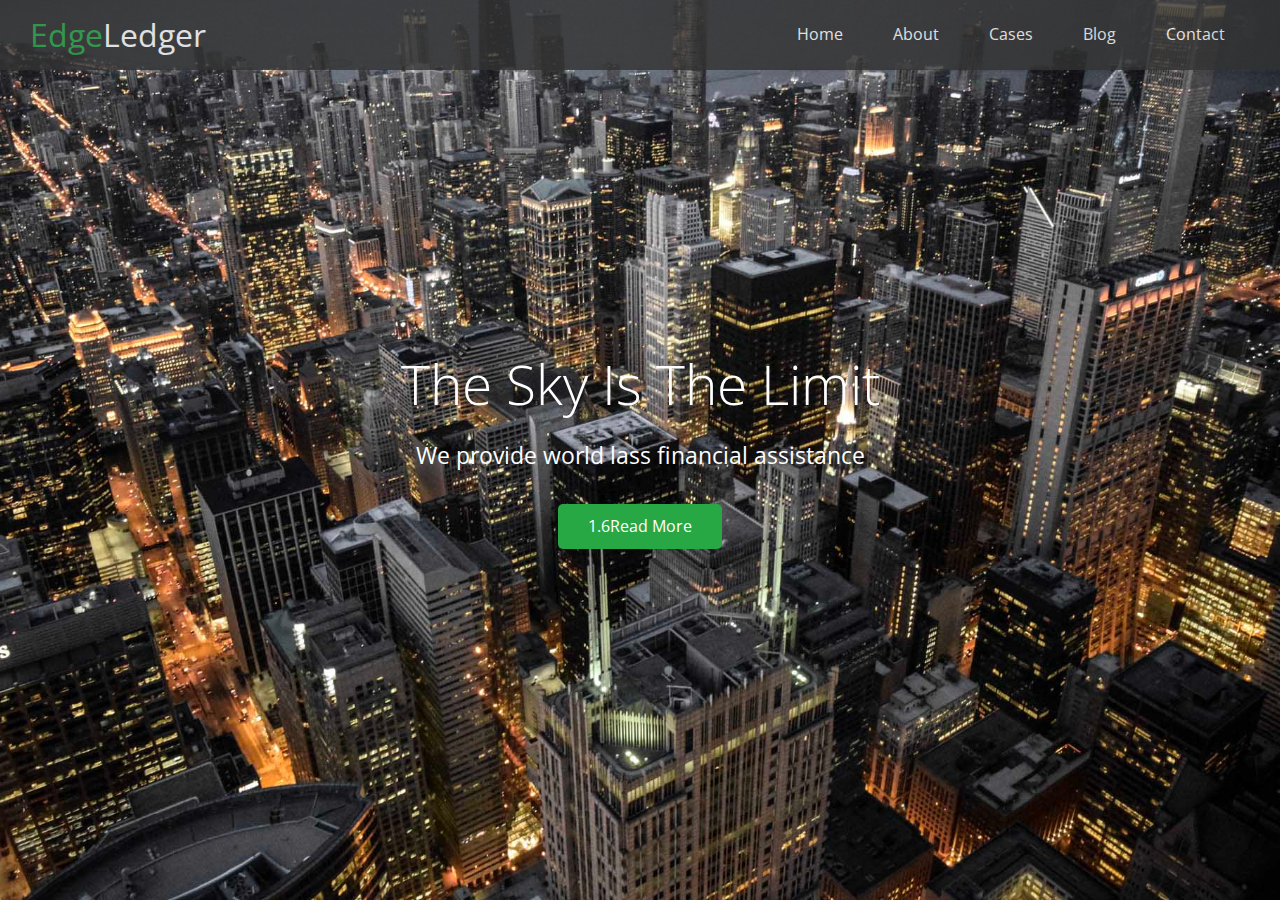
==== index.html @ 5b10a003 "Adding home page html and css" ====
<!DOCTYPE html>
<html lang="en">

<head>
    <meta charset="UTF-8">
    <meta name="viewport" content="width=device-width, initial-scale=1.0">
    <link rel="stylesheet" href="https://cdnjs.cloudflare.com/ajax/libs/font-awesome/5.15.1/css/all.min.css"
        integrity="sha512-+4zCK9k+qNFUR5X+cKL9EIR+ZOhtIloNl9GIKS57V1MyNsYpYcUrUeQc9vNfzsWfV28IaLL3i96P9sdNyeRssA=="
        crossorigin="anonymous" />
    <link rel="stylesheet" href="./css/utility.css">
    <link rel="stylesheet" href="./css/style.css">
    <title>EdgeLedger || Home</title>
</head>

<body>
    <header class="hero">
        <div id="navbar" class="navbar">
            <h1 class="logo">
                <span class="text-primary"><i class="fas fa-book-open"></i> Edge</span>Ledger
            </h1>
            <nav>
                <ul>
                    <li><a href="#home">Home</a></li>
                    <li><a href="#about">About</a></li>
                    <li><a href="#cases">Cases</a></li>
                    <li><a href="#blog">Blog</a></li>
                    <li><a href="#contact">Contact</a></li>
                </ul>
            </nav>
        </div>

        <div class="content">
            <h1>The Sky Is The Limit</h1>
            <p>We provide world lass financial assistance</p>
            <a href="#about" class="btn"><i class="fas fa-chevron-right"></i> 1.6Read More</a>
        </div>
    </header>
</body>

</html>
---- css/utility.css ----
/* text colors */

.text-primary {
    color: #28a745;
}

.text-secondary {
    color: #0284d0;
}

.btn {
    cursor: pointer;
    display: inline-block;
    padding: 10px 30px;
    color: #fff;
    background-color: #28a745;
    border: none;
    border-radius: 5px;
}

.btn:hover {
    opacity: 0.9;
}

.btn-primary {
    background-color: #28a745;
    color: #fff;
}
.btn-secondary {
    background-color: #0284d0;
    color: #fff;
}
.btn-dark {
    background-color: #333;
    color: #fff;
}
.btn-light {
    background-color: #f4f4f4;
    color: #333;
}
---- css/style.css ----
@import url('https://fonts.googleapis.com/css2?family=Open+Sans:wght@300;400&display=swap');

*{
    margin: 0;
    padding: 0;
    box-sizing: border-box;
}

body {
    font-family: "Open Sans", sans-serif;
    background: #ffffff;
    color: #333;
    line-height: 1.6;
}

ul {
    list-style: none;
}

a {
    color: #333;
    text-decoration: none;
}

h1, h2 {
    font-weight: 300;
    line-height: 1.2;
}

p {
    margin: 10px 0;
}

img {
    width: 100%;
}

/* NAVBAR */

.navbar {
    display: flex;
    align-items: center;
    justify-content: space-between;
    background: #333;
    color: #fff;
    opacity: 0.8;
    width: 100%;
    height: 70px;
    position: fixed;
    top: 0px;
    padding: 0 30px;
}

.navbar a {
    color: #fff;
    padding: 10px 20px;
    margin: 0 5px;
}

.navbar a:hover {
    border-bottom: #28a745 2px solid;
}

.navbar ul {
    display: flex;
}

.navbar .logo {
    font-weight: 400;
}

/* HEADER */

.hero {
    background: url("../img/home/showcase.jpg") no-repeat center center/cover;
    height: 100vh;
    position: relative;
    color: #fff;
}

.hero .content {
    display: flex;
    flex-direction: column;
    align-items: center;
    justify-content: center;
    height: 100%;
    padding: 0 20px;
}

.hero .content h1 {
    font-size: 55px;
}

.hero .content p {
    font-size: 23px;
    max-width: 600px;
    margin: 20px 0 30px;
}

.hero::before {
    background-color: none;
}
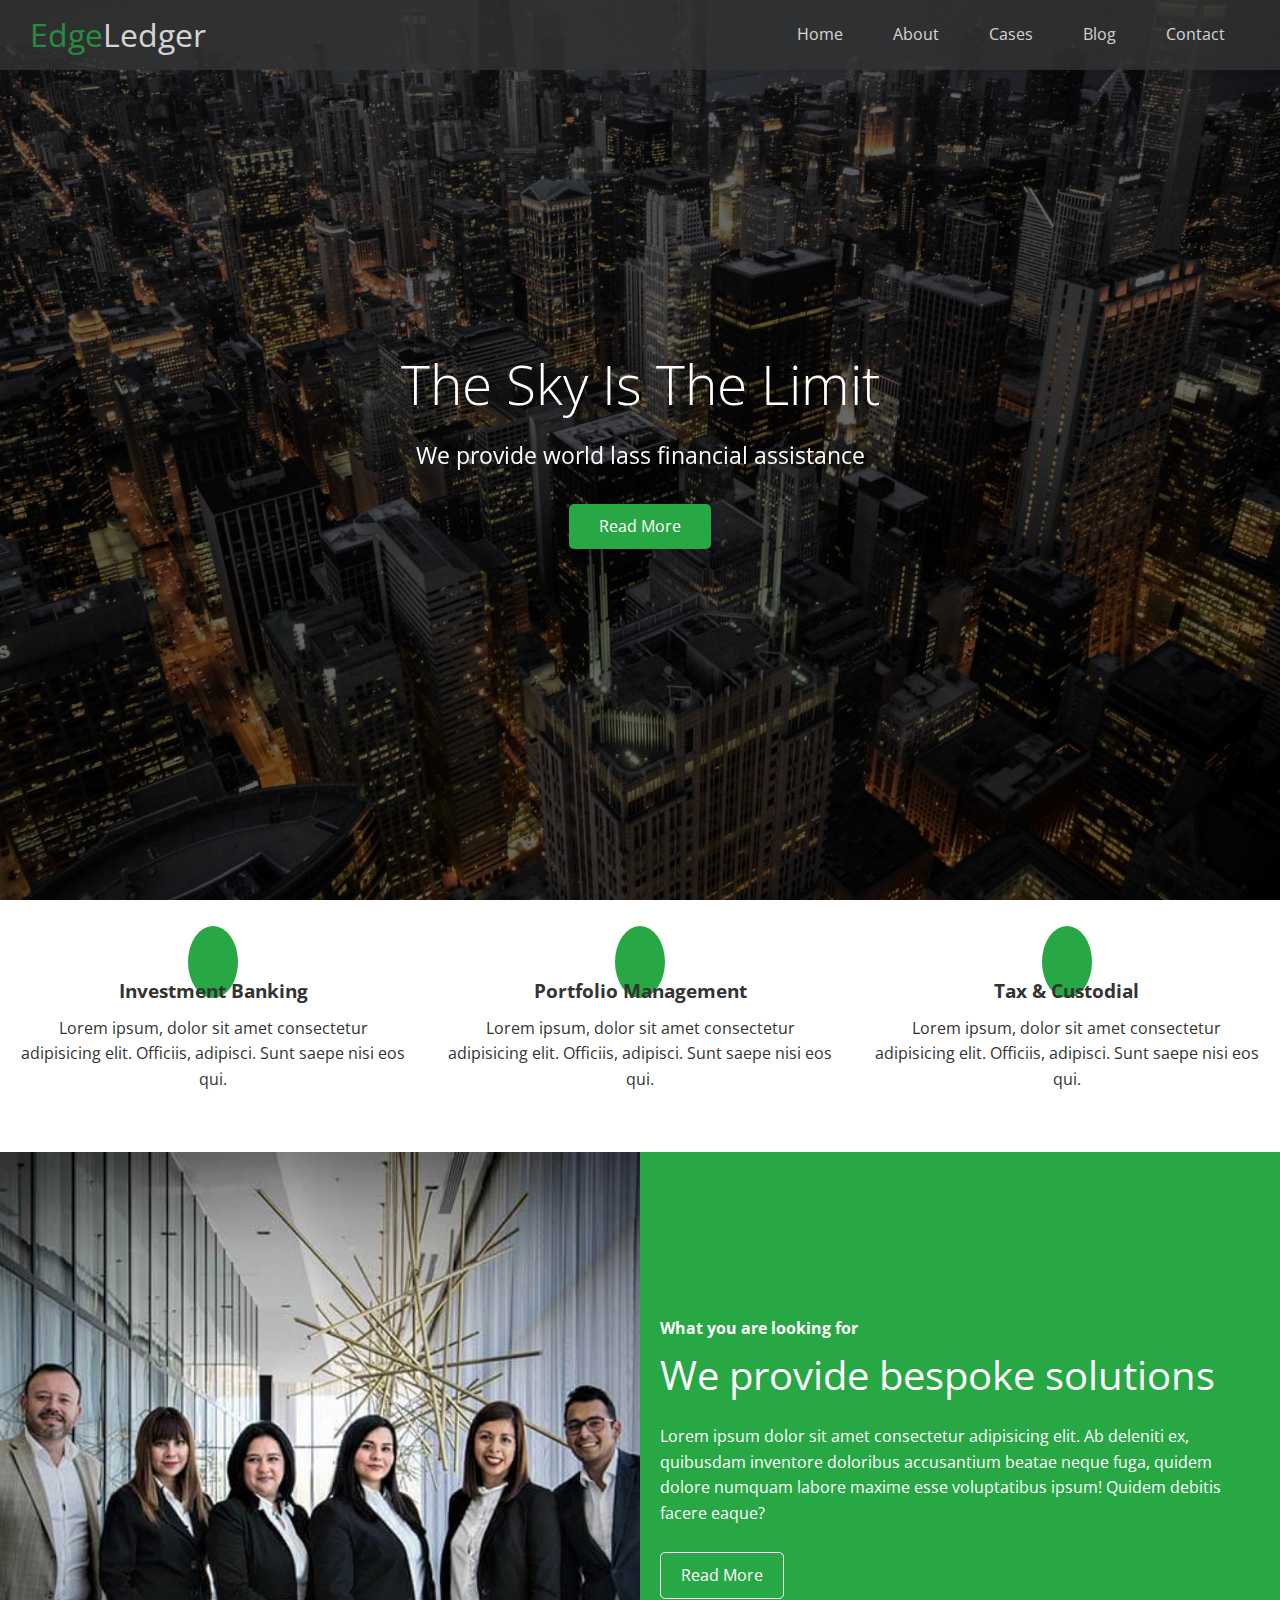
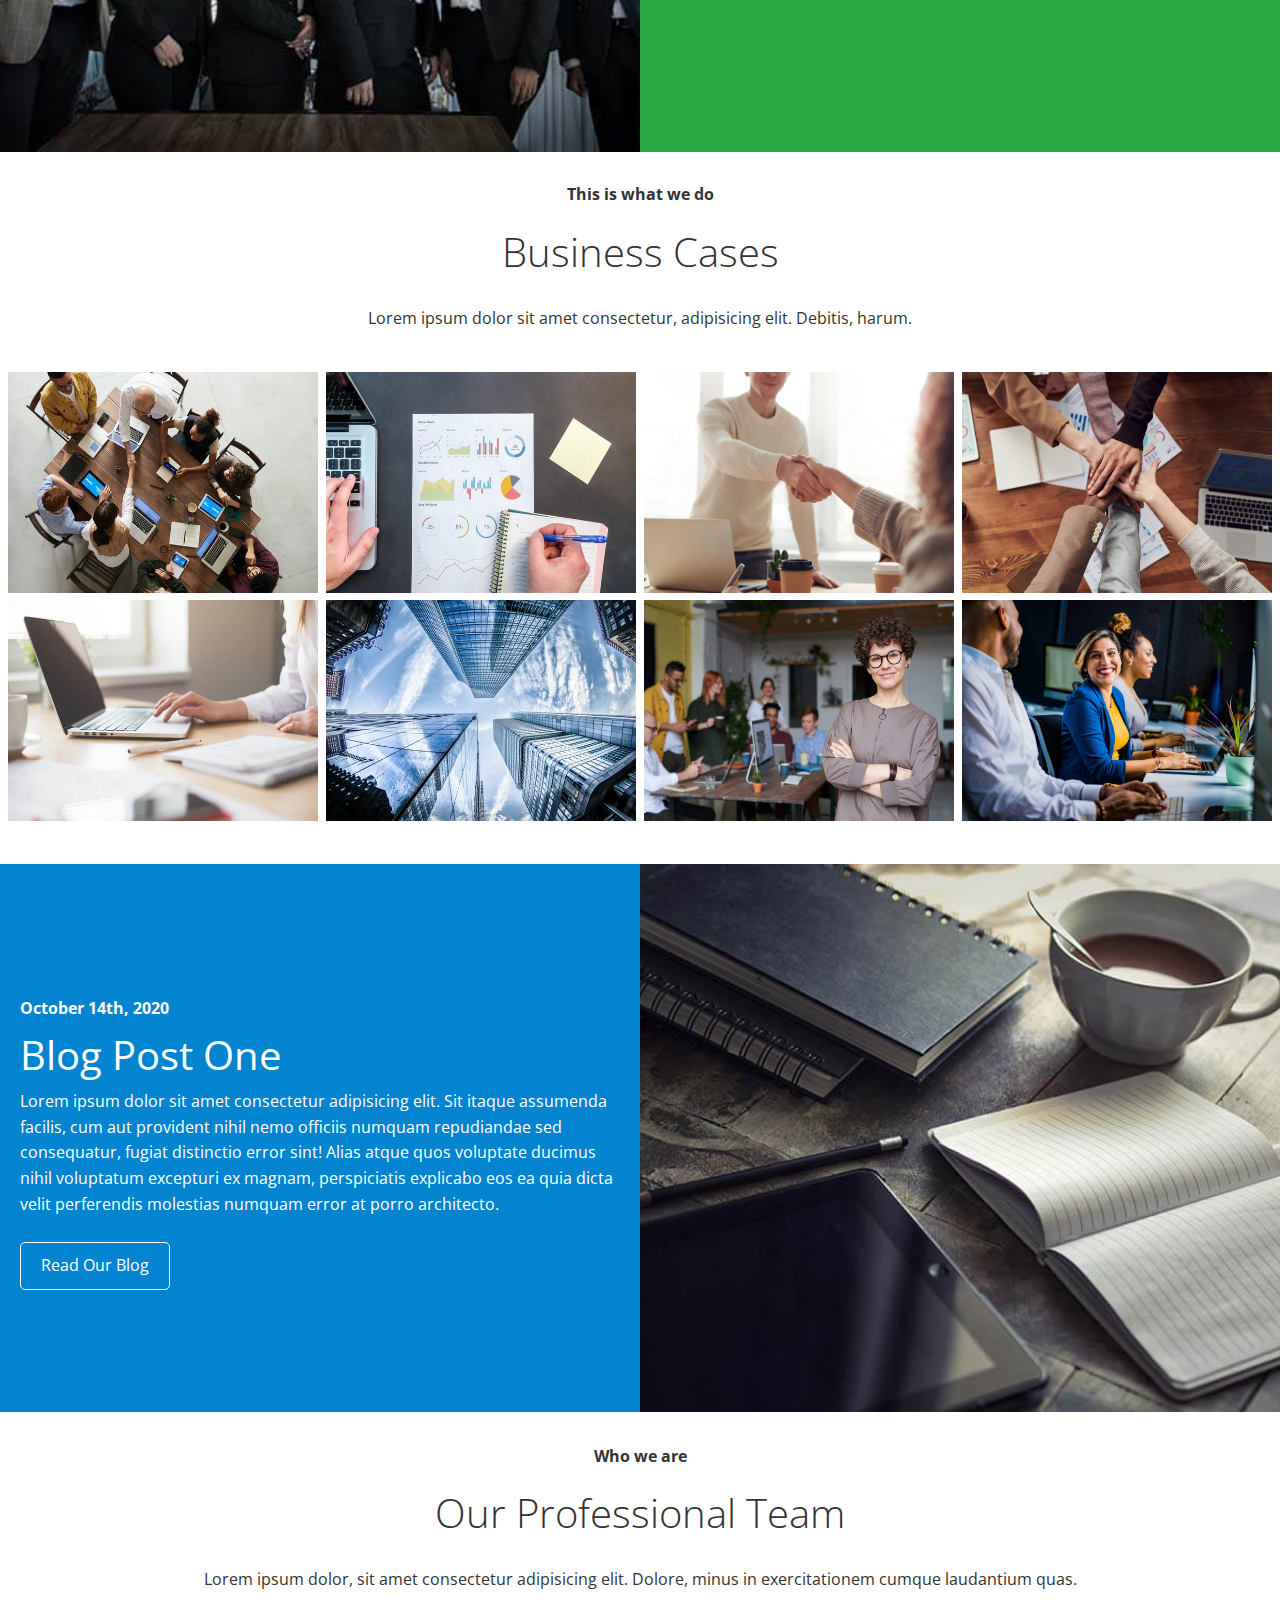
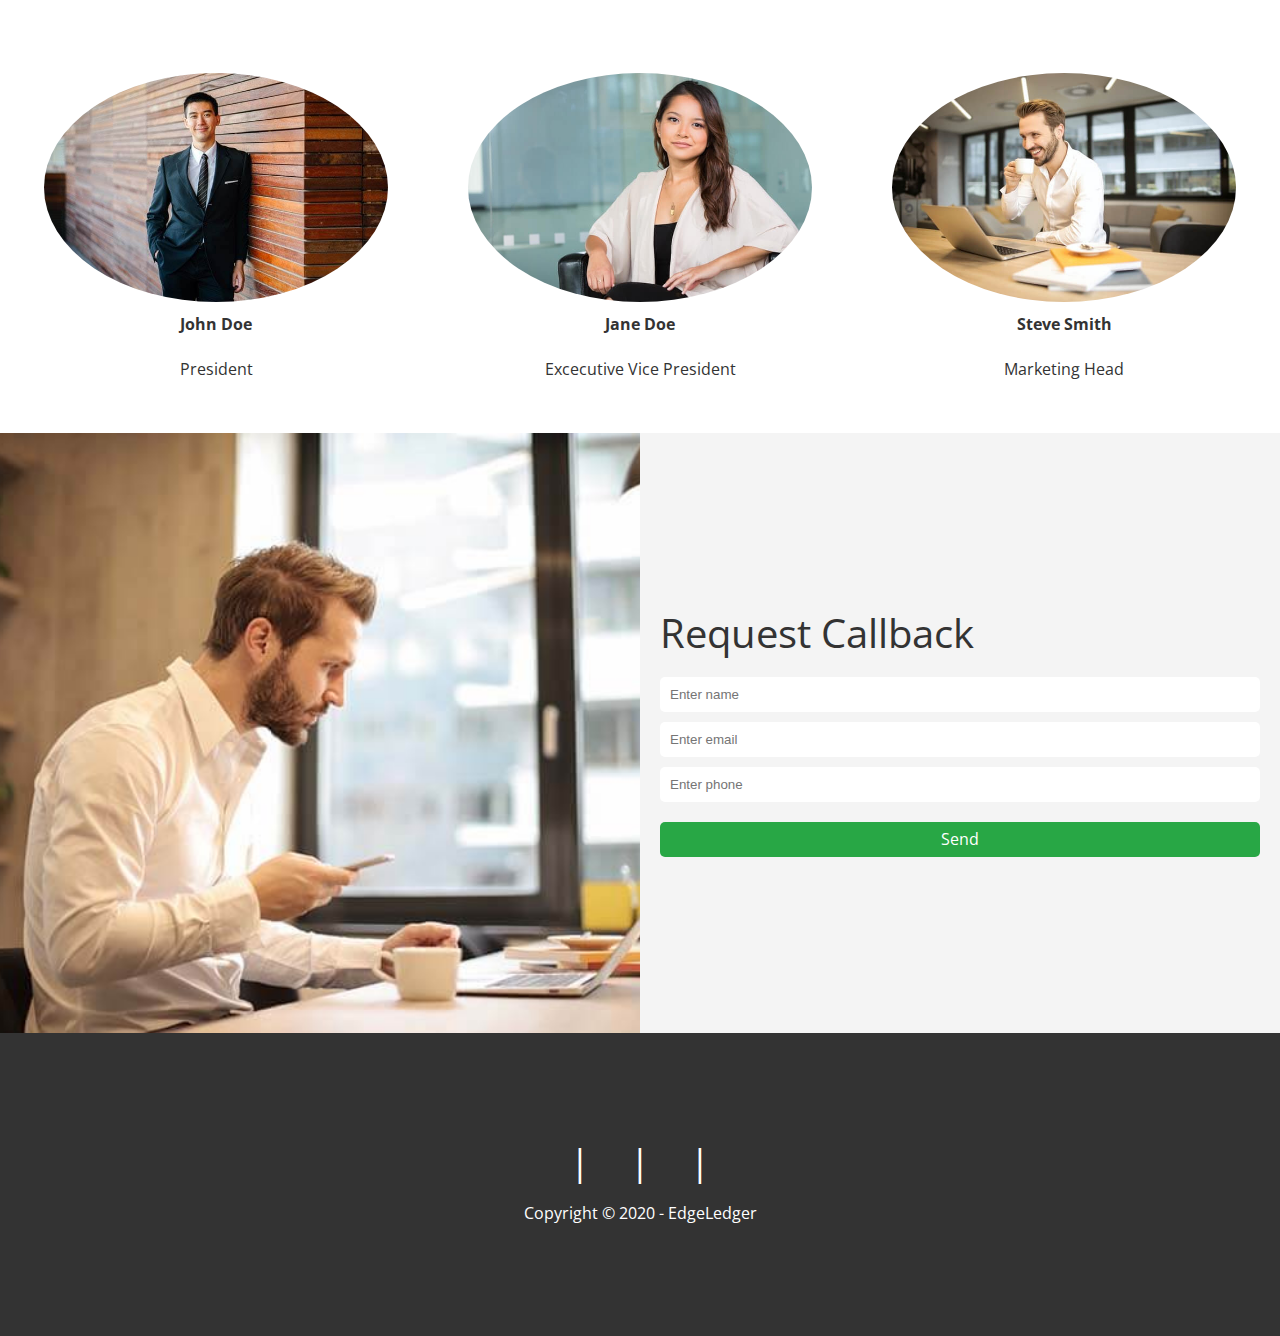
==== commit b1c4b7ad: "Finished the home page html and css" ====
--- a/index.html
+++ b/index.html
@@ -13,28 +13,164 @@
 </head>
 
 <body>
-    <header class="hero">
-        <div id="navbar" class="navbar">
-            <h1 class="logo">
-                <span class="text-primary"><i class="fas fa-book-open"></i> Edge</span>Ledger
-            </h1>
-            <nav>
-                <ul>
-                    <li><a href="#home">Home</a></li>
-                    <li><a href="#about">About</a></li>
-                    <li><a href="#cases">Cases</a></li>
-                    <li><a href="#blog">Blog</a></li>
-                    <li><a href="#contact">Contact</a></li>
-                </ul>
-            </nav>
+    <main>
+        <header class="hero">
+            <div id="navbar" class="navbar">
+                <h1 class="logo">
+                    <span class="text-primary"><i class="fas fa-book-open"></i> Edge</span>Ledger
+                </h1>
+                <nav>
+                    <ul>
+                        <li><a href="#home">Home</a></li>
+                        <li><a href="#about">About</a></li>
+                        <li><a href="#cases">Cases</a></li>
+                        <li><a href="#blog">Blog</a></li>
+                        <li><a href="#contact">Contact</a></li>
+                    </ul>
+                </nav>
+            </div>
+
+            <div class="content">
+                <h1>The Sky Is The Limit</h1>
+                <p>We provide world lass financial assistance</p>
+                <a href="#about" class="btn"><i class="fas fa-chevron-right"></i> Read More</a>
+            </div>
+        </header>
+
+        <section class="middle-section">
+            <div class="box">
+                <div class="box-img">
+                    <i class="fas fa-university fa-2x icon"></i>
+                </div>
+                <h3>Investment Banking</h3>
+                <p>Lorem ipsum, dolor sit amet consectetur adipisicing elit. Officiis, adipisci. Sunt saepe nisi eos
+                    qui.
+                </p>
+            </div>
+            <div class="box">
+                <div class="box-img">
+                    <i class="fas fa-book-reader fa-2x icon"></i>
+                </div>
+                <h3>Portfolio Management</h3>
+                <p>Lorem ipsum, dolor sit amet consectetur adipisicing elit. Officiis, adipisci. Sunt saepe nisi eos
+                    qui.
+                </p>
+            </div>
+            <div class="box">
+                <div class="box-img">
+                    <i class="fas fa-pencil-alt fa-2x icon"></i>
+                </div>
+                <h3>Tax & Custodial</h3>
+                <p>Lorem ipsum, dolor sit amet consectetur adipisicing elit. Officiis, adipisci. Sunt saepe nisi eos
+                    qui.
+                </p>
+            </div>
+        </section>
+
+        <section class="info">
+            <div class="info-img"></div>
+            <div class="info-content">
+                <p>What you are looking for</p>
+                <h1>We provide bespoke solutions</h1>
+                <p>Lorem ipsum dolor sit amet consectetur adipisicing elit. Ab deleniti ex, quibusdam inventore
+                    doloribus
+                    accusantium beatae neque fuga, quidem dolore numquam labore maxime esse voluptatibus ipsum! Quidem
+                    debitis facere eaque?</p>
+                <a href="#about" class="btn-outline"><i class="fas fa-chevron-right"></i> Read More</a>
+            </div>
+        </section>
+
+        <section id="cases" class="cases flex-grid section-padding">
+            <header class="section-header">
+                <h4>This is what we do</h4>
+                <h2>Business Cases</h2>
+                <p>Lorem ipsum dolor sit amet consectetur, adipisicing elit. Debitis, harum.</p>
+            </header>
+            <div class="row">
+                <div class="column">
+                    <img src="./img/cases/cases1.jpg" alt="case">
+                    <img src="./img/cases/cases2.jpg" alt="case">
+                </div>
+                <div class="column">
+                    <img src="./img/cases/cases3.jpg" alt="case">
+                    <img src="./img/cases/cases4.jpg" alt="case">
+                </div>
+                <div class="column">
+                    <img src="./img/cases/cases5.jpg" alt="case">
+                    <img src="./img/cases/cases6.jpg" alt="case">
+                </div>
+                <div class="column">
+                    <img src="./img/cases/cases7.jpg" alt="case">
+                    <img src="./img/cases/cases8.jpg" alt="case">
+                </div>
+            </div>
+        </section>
+
+        <section id="blog" class="blog">
+            <div class="blog-content">
+                <p>October 14th, 2020</p>
+                <h1>Blog Post One</h1>
+                <p>Lorem ipsum dolor sit amet consectetur adipisicing elit. Sit itaque assumenda facilis, cum aut
+                    provident
+                    nihil nemo officiis numquam repudiandae sed consequatur, fugiat distinctio error sint! Alias atque
+                    quos
+                    voluptate ducimus nihil voluptatum excepturi ex magnam, perspiciatis explicabo eos ea quia dicta
+                    velit
+                    perferendis molestias numquam error at porro architecto.</p>
+                <a href="#blog" class="btn-outline"><i class="fas fa-chevron-right"></i> Read Our Blog</a>
+            </div>
+            <div class="blog-img"></div>
+        </section>
+
+        <section id="team" class="team section-padding">
+            <header class="section-header">
+                <h4>Who we are</h4>
+                <h2>Our Professional Team</h2>
+                <p>Lorem ipsum dolor, sit amet consectetur adipisicing elit. Dolore, minus in exercitationem cumque
+                    laudantium quas.</p>
+            </header>
+            <div class="team-row">
+                <div class="team-column">
+                    <img src="./img/team/person1.jpg" alt="team">
+                    <p>John Doe</p>
+                    <p>President</p>
+                </div>
+                <div class="team-column">
+                    <img src="./img/team/person2.jpg" alt="team">
+                    <p>Jane Doe</p>
+                    <p>Excecutive Vice President</p>
+                </div>
+                <div class="team-column">
+                    <img src="./img/team/person3.jpg" alt="team">
+                    <p>Steve Smith</p>
+                    <p>Marketing Head</p>
+                </div>
+            </div>
+        </section>
+
+        <section id="contact" class="info">
+            <div class="contact-img"></div>
+            <div class="contact-content">
+                <h1>Request Callback</h1>
+                <input type="text" placeholder="Enter name">
+                <input type="email" placeholder="Enter email">
+                <input type="text" placeholder="Enter phone">
+                <a href="#about">Send</a>
+            </div>
+        </section>
+    </main>
+    <footer class="footer bg-dark">
+        <div class="social">
+            <a href="#"><i class="fab fa-facebook fa-3x"></i></a>
+            <p>|</p>
+            <a href="#"><i class="fab fa-twitter fa-3x"></i></a>
+            <p>|</p>
+            <a href="#"><i class="fab fa-youtube fa-3x"></i></a>
+            <p>|</p>
+            <a href="#"><i class="fab fa-linkedin fa-3x"></i></a>
         </div>
-
-        <div class="content">
-            <h1>The Sky Is The Limit</h1>
-            <p>We provide world lass financial assistance</p>
-            <a href="#about" class="btn"><i class="fas fa-chevron-right"></i> 1.6Read More</a>
-        </div>
-    </header>
+        <p>Copyright &copy; 2020 - EdgeLedger</p>
+    </footer>
 </body>
 
 </html>--- a/css/utility.css
+++ b/css/utility.css
@@ -37,4 +37,15 @@
 .btn-light {
     background-color: #f4f4f4;
     color: #333;
+}
+
+.btn-outline {
+    background-color: transparent;
+    color: #fff;
+    border: 1px solid #fff;
+}
+
+.bg-dark {
+    background: #333;
+    color: #fff;
 }--- a/css/style.css
+++ b/css/style.css
@@ -98,5 +98,265 @@
 }
 
 .hero::before {
-    background-color: none;
-}
+    content: "";
+    position: absolute;
+    top: 0;
+    left: 0;
+    width: 100%;
+    height: 100%;
+    background: rgba(0, 0, 0,0.6);
+}
+
+.hero * {
+    z-index: 10;
+}
+
+/*  Middle Section  */
+
+.middle-section {
+    display: flex;
+    align-items: center;
+    justify-content: center;
+    text-align: center;
+    height: 100%;
+}
+
+.middle-section .box {
+    /* text-align: center; */
+    padding: 50px 20px;
+}
+
+.middle-section .box i {
+    background: #28a745;
+    border-radius: 50%;
+    color: #fff;
+    padding: 25px;
+    margin-bottom: 15px;
+}
+
+.middle-section .box h3 {
+    font-weight: bold;
+}
+
+/* Third Section */
+
+.info {
+    display: flex;
+    height: 600px;    
+}
+
+.info .info-img {
+    background: url("../img/home/people.jpg") no-repeat center center/cover;
+    width: 50%;
+    height: 100%;
+}
+
+.info-content {
+    display: flex;
+    flex-direction: column;
+    align-items: flex-start;
+    justify-content: center;
+    background: #28a745;
+    height: 100%;
+    width: 50%;
+    color: #fff;
+    padding: 20px;
+}
+
+.info-content h1 {
+    font-weight: 400;
+    font-size: 40px;
+    margin-bottom: 15px;
+}
+
+.info-content p:first-child {
+    font-weight: bold;
+}
+
+
+.info-content a{
+    padding: 10px 20px;
+    margin-top: 15px;
+    border-radius: 5px;
+}
+
+.info-content a:hover {
+    background-color: #333;
+}
+
+/* Cases */
+
+.section-header {
+    display: flex;
+    flex-direction: column;
+    align-items: center;
+    justify-content: center;
+    padding: 30px;
+}
+
+.section-header h2 {
+    font-size: 40px;
+    margin: 20px 0;
+}
+
+.section-header .section-padding {
+    padding: 20px 20px 40px;
+}
+
+.row .column img {
+    height: 50%;
+}
+
+.row .column img:hover {
+    opacity: 0.7;
+}
+
+.flex-grid .row {
+    display: flex;
+    flex-wrap: wrap;
+    padding: 0 4px;
+}
+
+.flex-grid .column {
+    flex: 25%;
+    max-width: 25%;
+    padding: 0 4px;
+}
+
+/* Blog */
+
+.blog {
+    display: flex;
+    height: 600px;
+    padding: 50px 0 2px;
+}
+
+.blog .blog-img {
+    background: url("../img/home/blog.jpg") no-repeat center center/cover;
+    height: 100%;
+    width: 50%;
+}
+
+.blog .blog-content {
+    display: flex;
+    flex-direction: column;
+    align-items: flex-start;
+    padding: 20px;
+    color: #fff;
+    justify-content: center;
+    width: 50%;
+    background-color: #0284d0;
+}
+
+.blog .blog-content p:first-child {
+    font-weight: bold;
+}
+
+.blog .blog-content h1 {
+    font-weight: 400;
+    font-size: 40px;
+}
+
+.blog .blog-content a {
+    padding: 10px 20px;
+    border-radius: 5px;
+    margin-top: 15px;
+}
+
+/*  Team  */
+
+.team-row {
+    display: flex;
+    align-items: center;
+    justify-content: center;
+    padding: 0 4px;
+}
+
+.team-row .team-column {
+    padding: 40px;
+}
+
+.team-row .team-column img {
+    border-radius: 50%;
+}
+
+.team-column {
+    display: flex;
+    flex-direction: column;
+    align-items: center;
+    justify-content: center;
+}
+
+.team-column p:first-of-type {
+    font-weight: bold;
+}
+
+/*  Contact */
+
+
+#contact .contact-img {
+    background: url("../img/home/contact.jpg") no-repeat center center/cover;
+    width: 50%;
+}
+
+#contact .contact-content {
+    background: #f4f4f4;
+    display: flex;
+    flex-direction: column;
+    align-items: flex-start;
+    justify-content: center;
+    width: 50%;
+    padding: 20px;
+}
+
+#contact .contact-content h1 {
+    font-weight: 400;
+    font-size: 40px;
+    margin-bottom: 15px;
+}
+
+#contact .contact-content input {
+    width: 100%;
+    margin: 5px 0;
+    padding: 10px;
+    border: none;
+    border-radius: 5px;
+}
+
+#contact .contact-content a {
+    width: 100%;
+    padding: 5px 20px;
+    background-color: #28a745;
+    border-radius: 5px;
+    color: #fff;
+    text-align: center;
+    margin-top: 15px;
+}
+
+#contact .contact-content input:focus {
+    outline-color: #28a745;
+}
+
+/* Footer */
+
+.footer {
+    display: flex; 
+    flex-direction: column;
+    align-items: center;
+    justify-content: center;
+    padding: 100px;
+}
+
+.footer .social {
+    display: flex;
+}
+
+.footer .social p {
+    margin: 0;
+    font-size: 36px;
+}
+
+.footer .social i{
+    color: #fff;
+    padding: 10px 20px 30px;
+}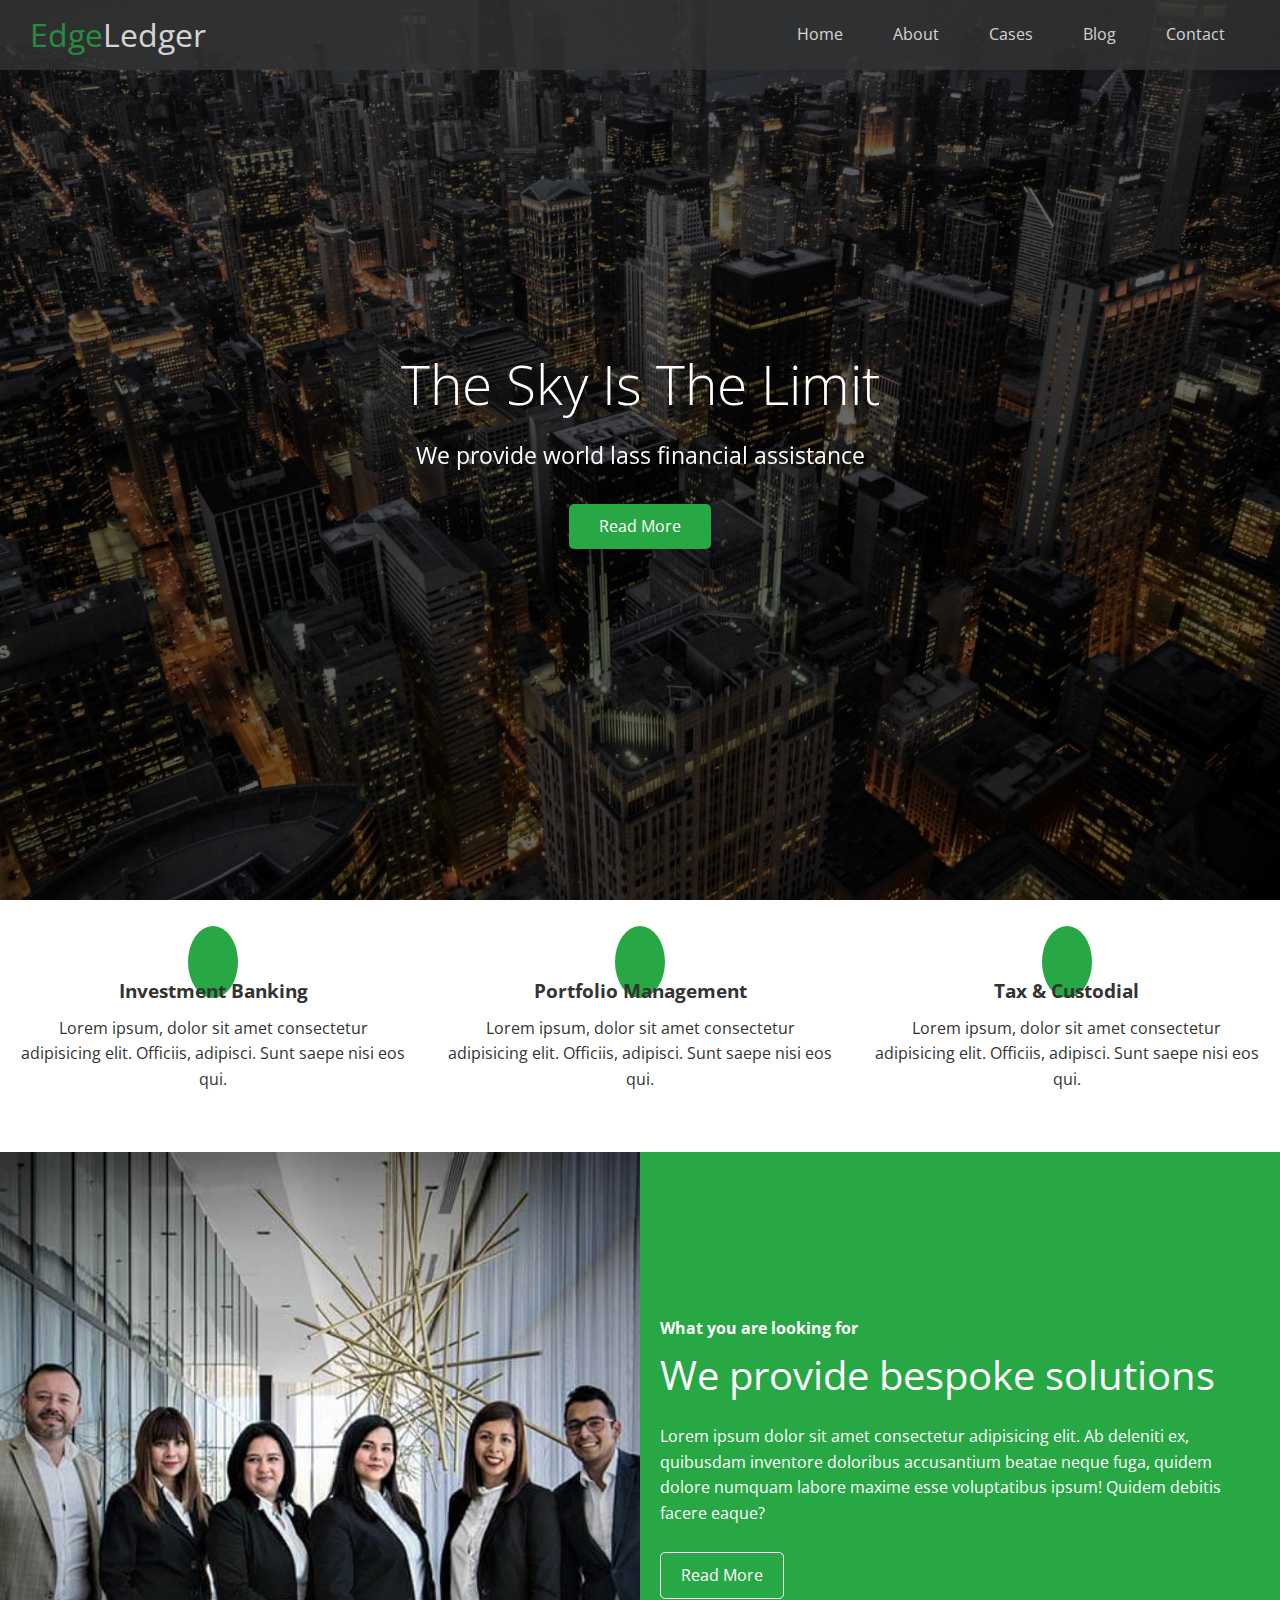
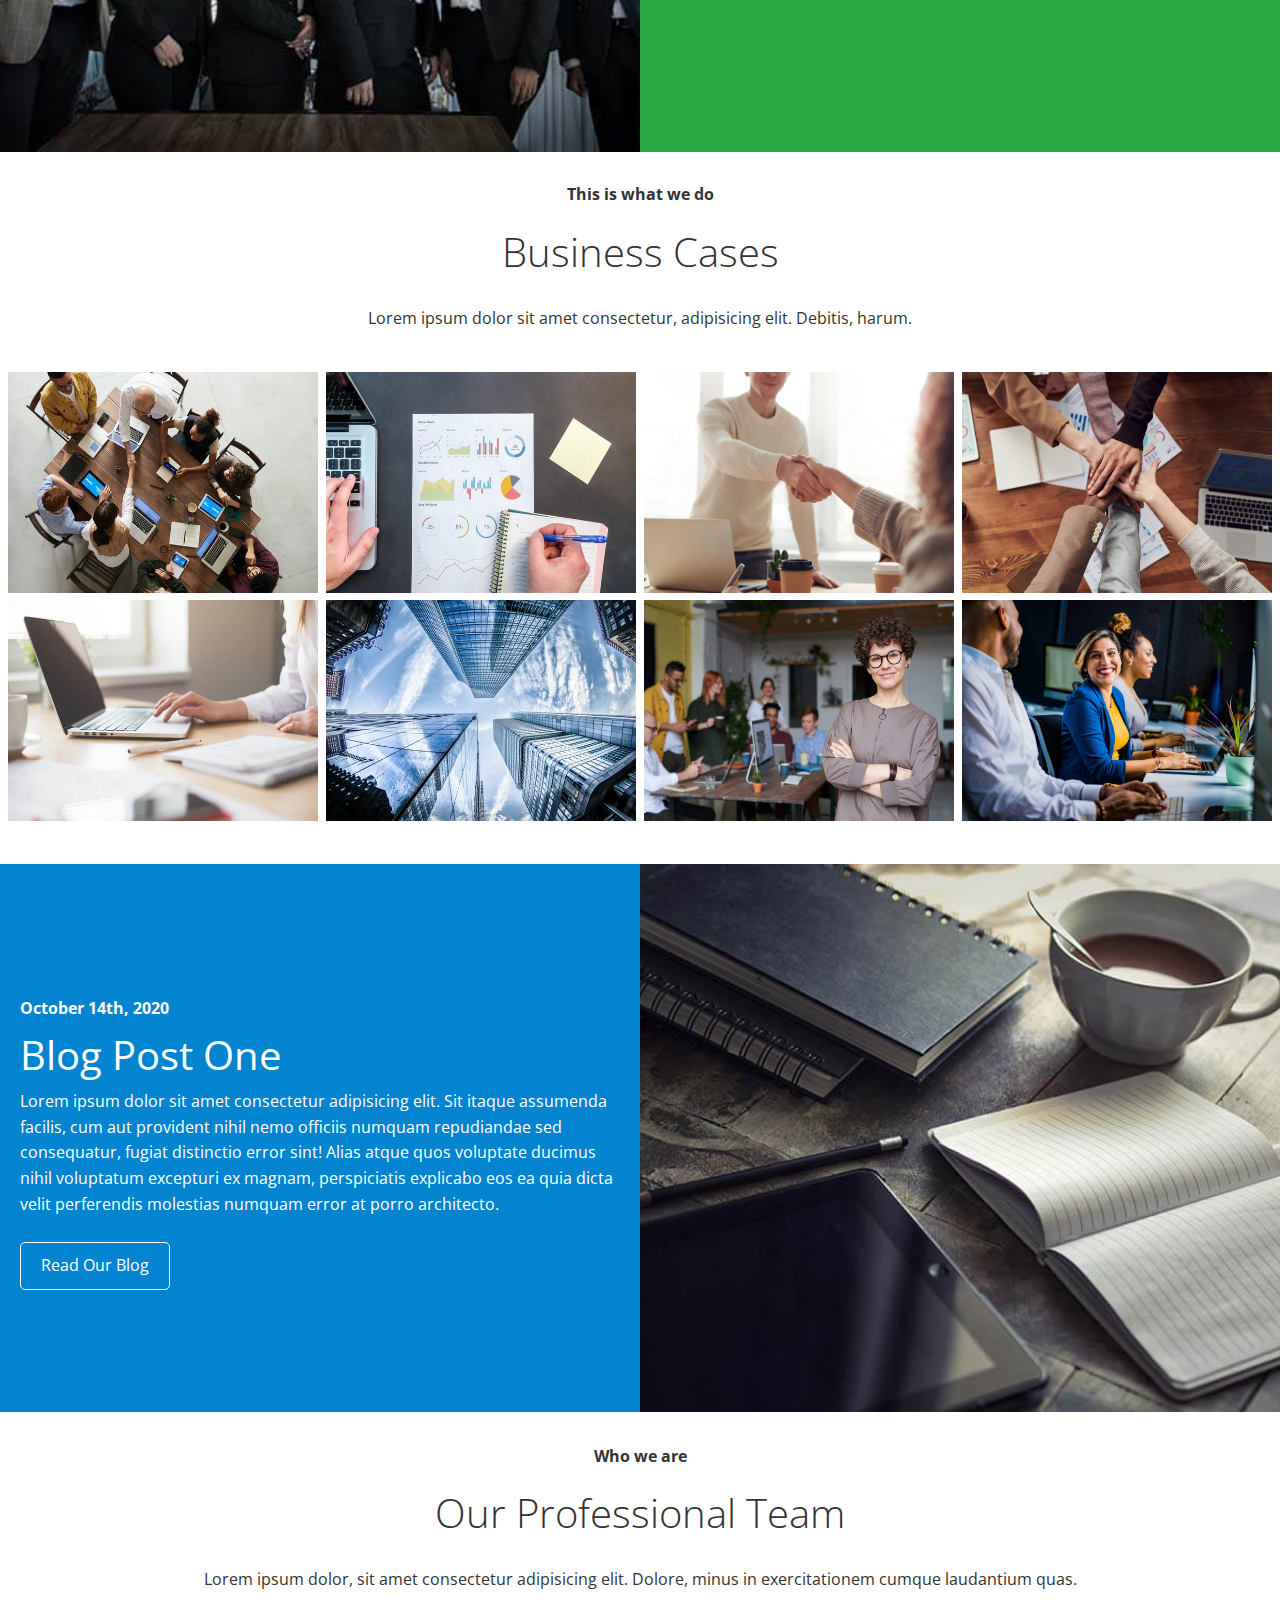
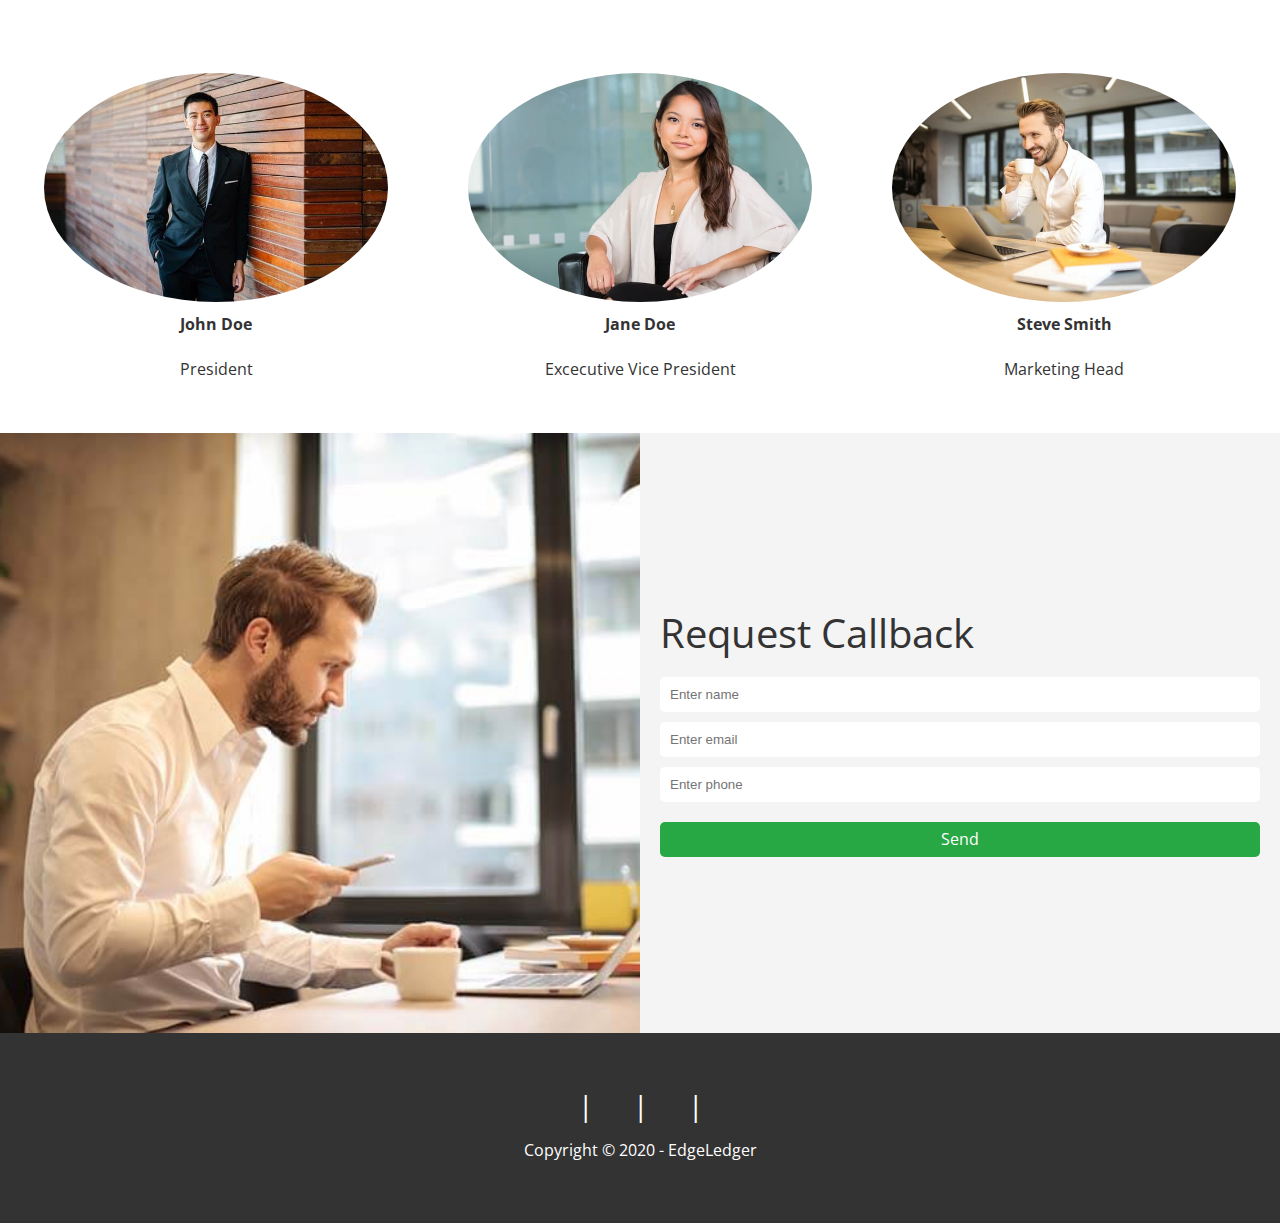
==== commit 4aa5aeba: "Adding the Blog oage and the blog post page" ====
--- a/index.html
+++ b/index.html
@@ -12,7 +12,7 @@
     <title>EdgeLedger || Home</title>
 </head>
 
-<body>
+<body id="home">
     <main>
         <header class="hero">
             <div id="navbar" class="navbar">
@@ -67,7 +67,7 @@
             </div>
         </section>
 
-        <section class="info">
+        <section id="about" class="about info">
             <div class="info-img"></div>
             <div class="info-content">
                 <p>What you are looking for</p>
@@ -117,7 +117,7 @@
                     voluptate ducimus nihil voluptatum excepturi ex magnam, perspiciatis explicabo eos ea quia dicta
                     velit
                     perferendis molestias numquam error at porro architecto.</p>
-                <a href="#blog" class="btn-outline"><i class="fas fa-chevron-right"></i> Read Our Blog</a>
+                <a href="blog.html" class="btn-outline"><i class="fas fa-chevron-right"></i> Read Our Blog</a>
             </div>
             <div class="blog-img"></div>
         </section>
@@ -148,7 +148,7 @@
             </div>
         </section>
 
-        <section id="contact" class="info">
+        <section id="contact" class="contact">
             <div class="contact-img"></div>
             <div class="contact-content">
                 <h1>Request Callback</h1>
@@ -161,13 +161,13 @@
     </main>
     <footer class="footer bg-dark">
         <div class="social">
-            <a href="#"><i class="fab fa-facebook fa-3x"></i></a>
+            <a href="#"><i class="fab fa-facebook fa-2x"></i></a>
             <p>|</p>
-            <a href="#"><i class="fab fa-twitter fa-3x"></i></a>
+            <a href="#"><i class="fab fa-twitter fa-2x"></i></a>
             <p>|</p>
-            <a href="#"><i class="fab fa-youtube fa-3x"></i></a>
+            <a href="#"><i class="fab fa-youtube fa-2x"></i></a>
             <p>|</p>
-            <a href="#"><i class="fab fa-linkedin fa-3x"></i></a>
+            <a href="#"><i class="fab fa-linkedin fa-2x"></i></a>
         </div>
         <p>Copyright &copy; 2020 - EdgeLedger</p>
     </footer>
--- a/css/utility.css
+++ b/css/utility.css
@@ -48,4 +48,9 @@
 .bg-dark {
     background: #333;
     color: #fff;
+}
+
+.bg-light {
+    background: #f4f4f4;
+    color: #333;
 }--- a/css/style.css
+++ b/css/style.css
@@ -83,7 +83,9 @@
     flex-direction: column;
     align-items: center;
     justify-content: center;
-    height: 100%;
+    text-align: center;
+    height: 100%;
+    width: 100%;
     padding: 0 20px;
 }
 
@@ -111,6 +113,11 @@
     z-index: 10;
 }
 
+.hero.blog {
+    background: url("../img/home/blog.jpg") no-repeat center center/cover;
+    height: 30vh;
+}
+
 /*  Middle Section  */
 
 .middle-section {
@@ -122,7 +129,6 @@
 }
 
 .middle-section .box {
-    /* text-align: center; */
     padding: 50px 20px;
 }
 
@@ -147,8 +153,8 @@
 
 .info .info-img {
     background: url("../img/home/people.jpg") no-repeat center center/cover;
-    width: 50%;
-    height: 100%;
+    min-height: 300px;
+    width: 50%;
 }
 
 .info-content {
@@ -191,6 +197,7 @@
     flex-direction: column;
     align-items: center;
     justify-content: center;
+    text-align: center;
     padding: 30px;
 }
 
@@ -233,7 +240,7 @@
 
 .blog .blog-img {
     background: url("../img/home/blog.jpg") no-repeat center center/cover;
-    height: 100%;
+    min-height: 200px;
     width: 50%;
 }
 
@@ -293,13 +300,18 @@
 
 /*  Contact */
 
-
-#contact .contact-img {
+.contact {
+    display: flex;
+    height: 600px;
+}
+
+.contact .contact-img {
     background: url("../img/home/contact.jpg") no-repeat center center/cover;
-    width: 50%;
-}
-
-#contact .contact-content {
+    min-height: 300px;
+    width: 50%;
+}
+
+.contact .contact-content {
     background: #f4f4f4;
     display: flex;
     flex-direction: column;
@@ -309,13 +321,13 @@
     padding: 20px;
 }
 
-#contact .contact-content h1 {
+.contact .contact-content h1 {
     font-weight: 400;
     font-size: 40px;
     margin-bottom: 15px;
 }
 
-#contact .contact-content input {
+.contact .contact-content input {
     width: 100%;
     margin: 5px 0;
     padding: 10px;
@@ -323,7 +335,7 @@
     border-radius: 5px;
 }
 
-#contact .contact-content a {
+.contact .contact-content a {
     width: 100%;
     padding: 5px 20px;
     background-color: #28a745;
@@ -333,7 +345,11 @@
     margin-top: 15px;
 }
 
-#contact .contact-content input:focus {
+.contact .contact-content a:hover {
+    background-color: #333;
+}
+
+.contact .contact-content input:focus {
     outline-color: #28a745;
 }
 
@@ -344,7 +360,7 @@
     flex-direction: column;
     align-items: center;
     justify-content: center;
-    padding: 100px;
+    padding: 50px;
 }
 
 .footer .social {
@@ -353,10 +369,97 @@
 
 .footer .social p {
     margin: 0;
-    font-size: 36px;
+    font-size: 28px;
 }
 
 .footer .social i{
     color: #fff;
     padding: 10px 20px 30px;
+}
+
+.footer .social i:hover {
+    border-bottom: 2px #28a745 solid;
+}
+
+/* Mobile  */
+
+@media (max-width: 768px) {
+    .navbar {
+        flex-direction: column;
+        height: 120px;
+        padding: 20px;
+    }
+
+    .navbar a {
+        padding: 10px 10px;
+        margin: 0 3px;
+    }
+
+    .middle-section, .info, .team-row, .contact {
+        flex-direction: column;
+    }
+
+    .blog {
+        flex-direction: column-reverse;
+        margin-top: 50px;
+    }
+
+    .info .info-img, 
+    .info .info-content, 
+    .blog .blog-img,  
+    .blog .blog-content,
+    .contact .contact-img,
+    .contact .contact-content{
+        width: 100%;
+    }
+
+
+    .flex-grid .column {
+        flex: 50%;
+        max-width: 50%;
+        padding: 0 2px;
+    }
+
+    
+}
+
+/*  Blog Page  */
+
+.blog-content {
+    display: flex;
+    flex-direction: column;
+    align-items: flex-start;
+    justify-content: center;
+    height: 100%;
+    width: 50%;
+    padding: 20px;
+}
+
+.blog-content a {
+    padding: 10px 20px;
+    margin-top: 15px;
+    border-radius: 5px;
+}
+
+.blog-img {
+    min-height: 300px;
+    width: 50%;
+}
+.blog-img img {
+    width: 100%;
+    height: 100%;
+}
+
+/* Post */
+
+.post {
+    padding: 50px 20px;
+}
+
+.post img {
+    display: block;
+    margin: 0 auto 30px;
+    width: 350px;
+    height: 270px;
+    border-radius: 50%;
 }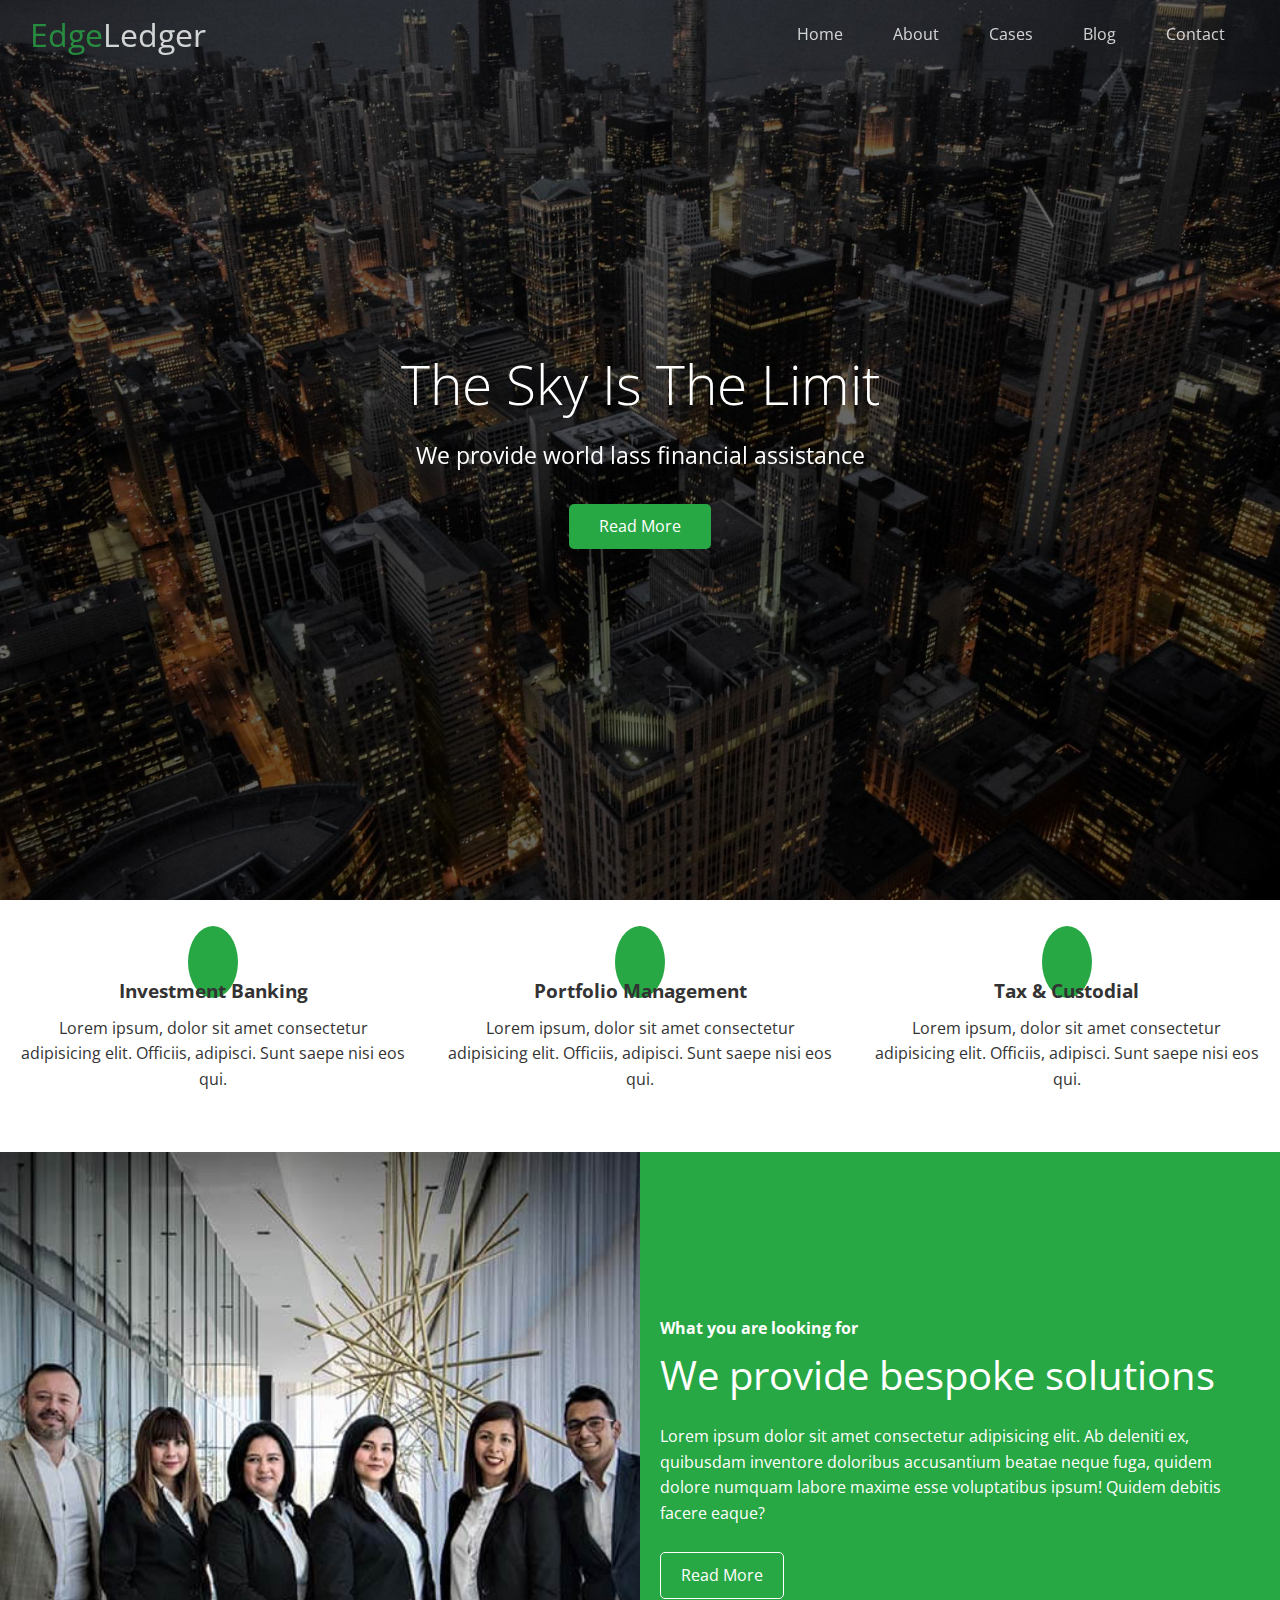
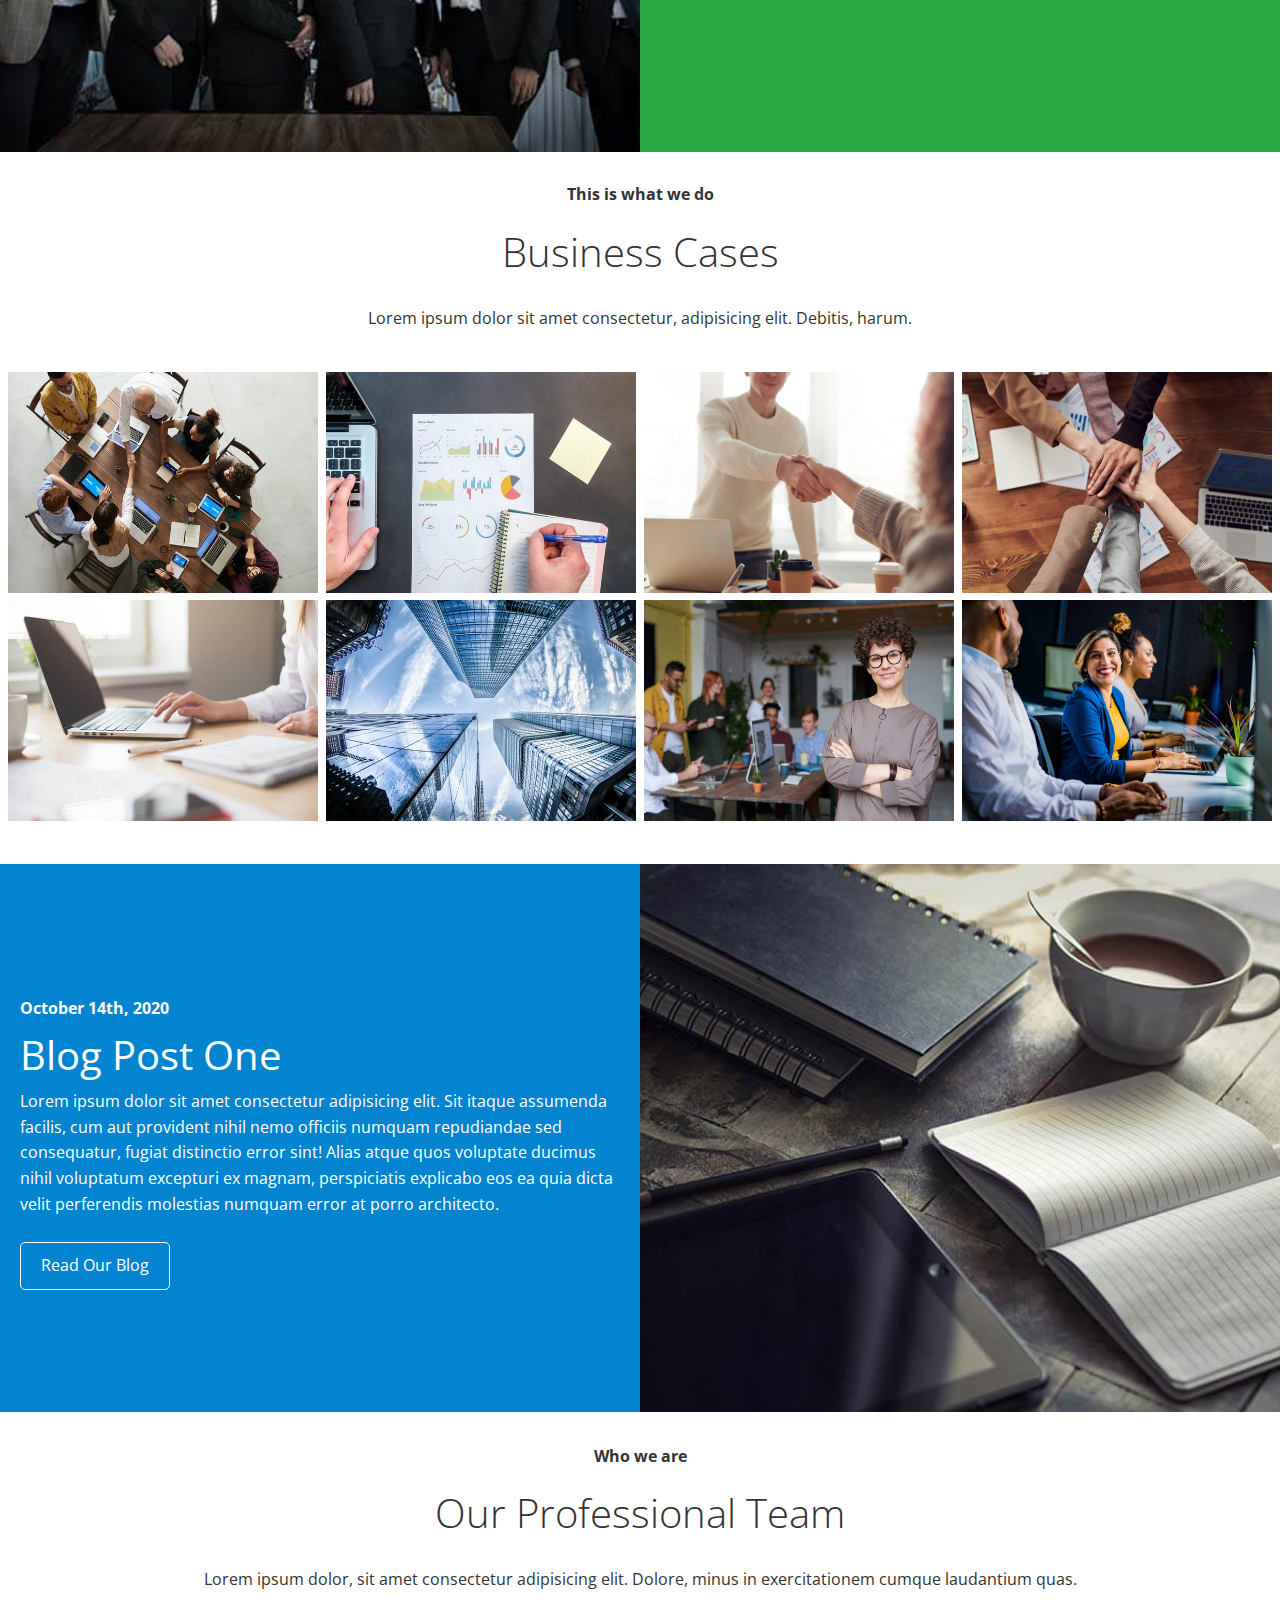
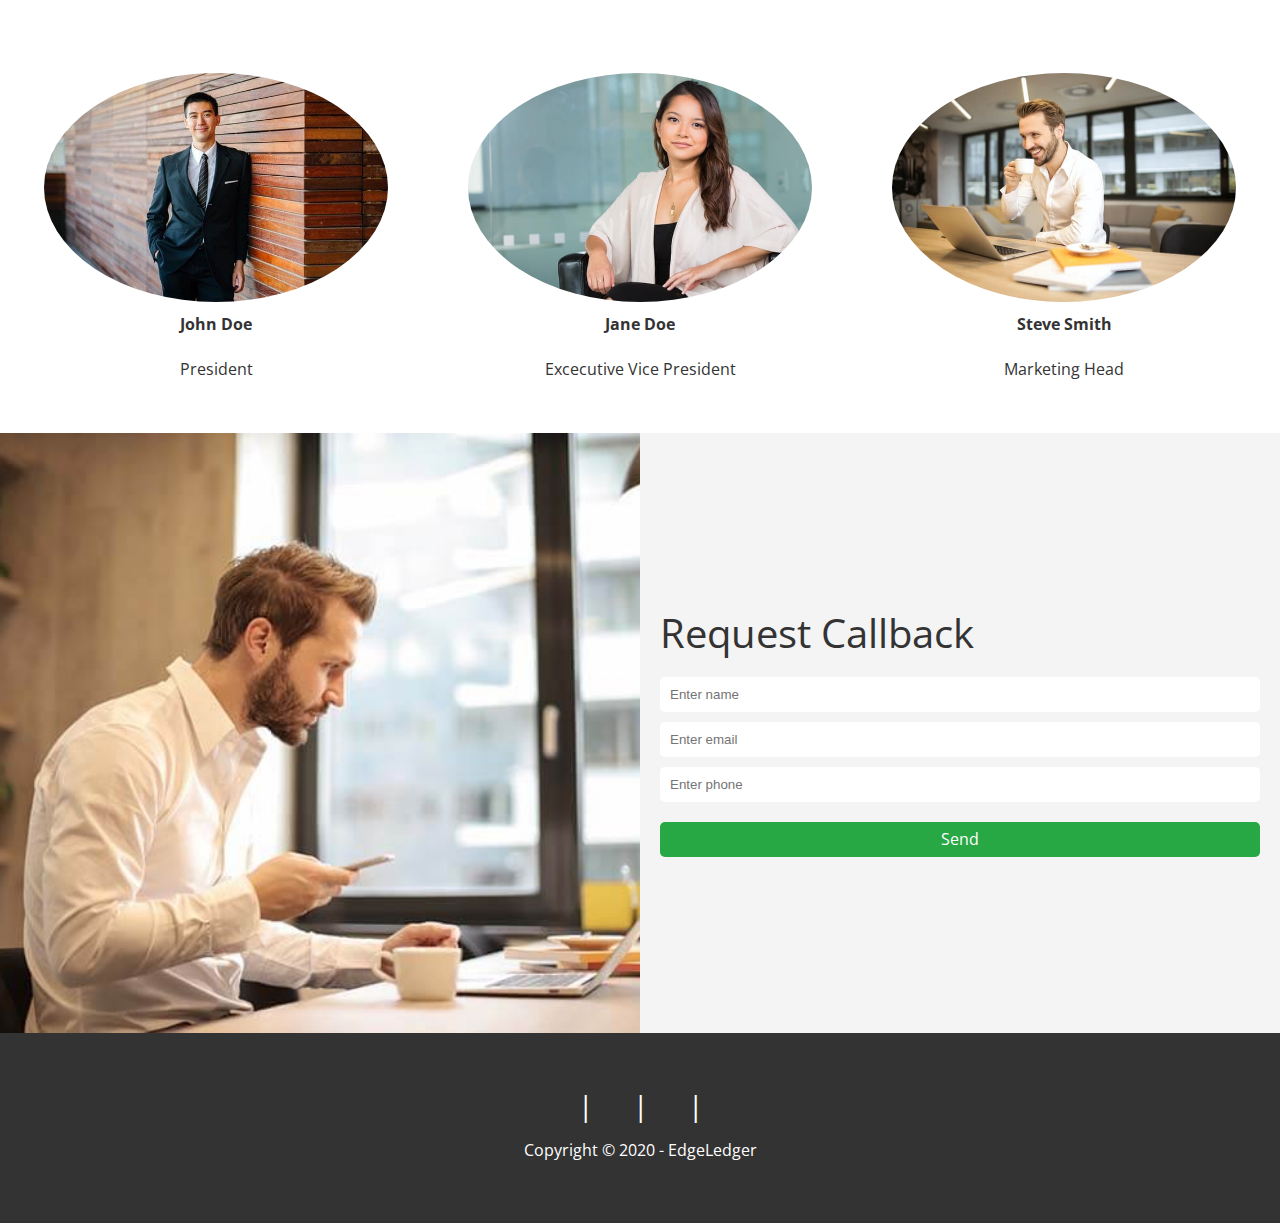
==== commit 19c1e23c: "Finished adding final styles, favicon and JS for navbar effect" ====
--- a/index.html
+++ b/index.html
@@ -4,9 +4,11 @@
 <head>
     <meta charset="UTF-8">
     <meta name="viewport" content="width=device-width, initial-scale=1.0">
+    <link rel="icon" type="image/png" sizes="16x16" href="./img/favicon-16x16.png">
     <link rel="stylesheet" href="https://cdnjs.cloudflare.com/ajax/libs/font-awesome/5.15.1/css/all.min.css"
         integrity="sha512-+4zCK9k+qNFUR5X+cKL9EIR+ZOhtIloNl9GIKS57V1MyNsYpYcUrUeQc9vNfzsWfV28IaLL3i96P9sdNyeRssA=="
         crossorigin="anonymous" />
+    <link rel="stylesheet" href="./css/lightbox.min.css">
     <link rel="stylesheet" href="./css/utility.css">
     <link rel="stylesheet" href="./css/style.css">
     <title>EdgeLedger || Home</title>
@@ -15,7 +17,7 @@
 <body id="home">
     <main>
         <header class="hero">
-            <div id="navbar" class="navbar">
+            <div id="navbar" class="navbar top">
                 <h1 class="logo">
                     <span class="text-primary"><i class="fas fa-book-open"></i> Edge</span>Ledger
                 </h1>
@@ -88,20 +90,36 @@
             </header>
             <div class="row">
                 <div class="column">
-                    <img src="./img/cases/cases1.jpg" alt="case">
-                    <img src="./img/cases/cases2.jpg" alt="case">
-                </div>
-                <div class="column">
-                    <img src="./img/cases/cases3.jpg" alt="case">
-                    <img src="./img/cases/cases4.jpg" alt="case">
-                </div>
-                <div class="column">
-                    <img src="./img/cases/cases5.jpg" alt="case">
-                    <img src="./img/cases/cases6.jpg" alt="case">
-                </div>
-                <div class="column">
-                    <img src="./img/cases/cases7.jpg" alt="case">
-                    <img src="./img/cases/cases8.jpg" alt="case">
+                    <a href="./img/cases/cases1.jpg" data-lightbox="cases">
+                        <img src="./img/cases/cases1.jpg" alt="case">
+                    </a>
+                    <a href="./img/cases/cases2.jpg" data-lightbox="cases">
+                        <img src="./img/cases/cases2.jpg" alt="case">
+                    </a>
+                </div>
+                <div class="column">
+                    <a href="./img/cases/cases3.jpg" data-lightbox="cases">
+                        <img src="./img/cases/cases3.jpg" alt="case">
+                    </a>
+                    <a href="./img/cases/cases4.jpg" data-lightbox="cases">
+                        <img src="./img/cases/cases4.jpg" alt="case">
+                    </a>
+                </div>
+                <div class="column">
+                    <a href="./img/cases/cases5.jpg" data-lightbox="cases">
+                        <img src="./img/cases/cases5.jpg" alt="case">
+                    </a>
+                    <a href="./img/cases/cases6.jpg" data-lightbox="cases">
+                        <img src="./img/cases/cases6.jpg" alt="case">
+                    </a>
+                </div>
+                <div class="column">
+                    <a href="./img/cases/cases7.jpg" data-lightbox="cases">
+                        <img src="./img/cases/cases7.jpg" alt="case">
+                    </a>
+                    <a href="./img/cases/cases8.jpg" data-lightbox="cases">
+                        <img src="./img/cases/cases8.jpg" alt="case">
+                    </a>
                 </div>
             </div>
         </section>
@@ -171,6 +189,32 @@
         </div>
         <p>Copyright &copy; 2020 - EdgeLedger</p>
     </footer>
+
+    <script src="https://cdnjs.cloudflare.com/ajax/libs/jquery/3.5.1/jquery.min.js"
+        integrity="sha512-bLT0Qm9VnAYZDflyKcBaQ2gg0hSYNQrJ8RilYldYQ1FxQYoCLtUjuuRuZo+fjqhx/qtq/1itJ0C2ejDxltZVFg=="
+        crossorigin="anonymous"></script>
+    <script src="./js/lightbox.min.js"></script>
+    <script>
+        const navbar = document.querySelector("#navbar");
+        let scrolled = false;
+
+        window.onscroll = function () {
+            if (window.pageYOffset > 100) {
+                navbar.classList.remove("top");
+                if (!scrolled) {
+                    navbar.style.transform = "translateY(-70px)";
+                }
+                setTimeout(() => {
+                    navbar.style.transform = "translateY(0px)";
+                    scrolled = true;
+                }, 200)
+            }
+            else {
+                navbar.classList.add("top");
+                scrolled = false;
+            }
+        }
+    </script>
 </body>
 
 </html>--- a/css/style.css
+++ b/css/style.css
@@ -49,6 +49,11 @@
     position: fixed;
     top: 0px;
     padding: 0 30px;
+    transition: 1s;
+}
+
+.navbar.top {
+    background: transparent;
 }
 
 .navbar a {
